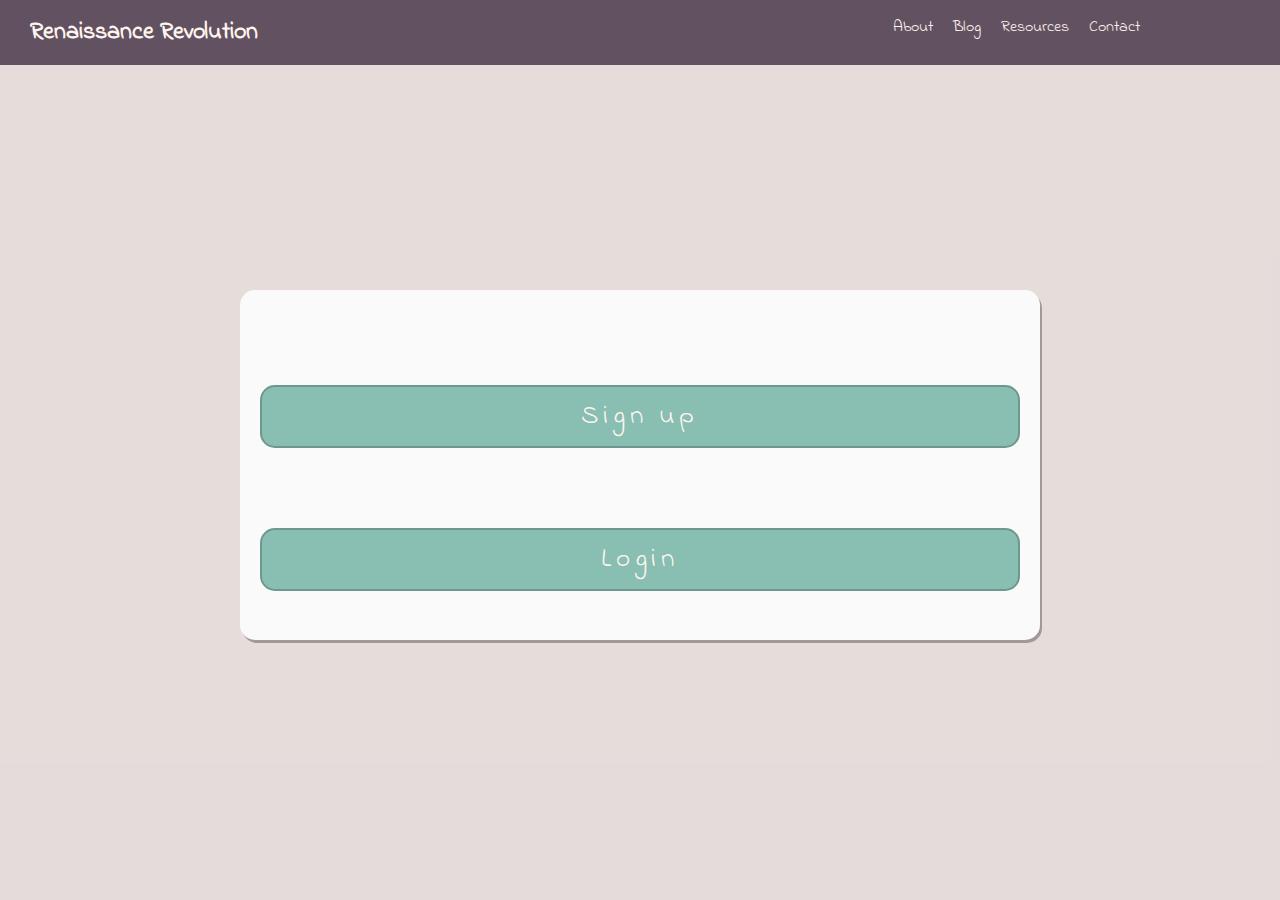
==== home.html @ 581066ed "Start on add link functionality" ====
<!DOCTYPE html>
<html lang="en">
<head>
    <meta charset="UTF-8">
    <meta name="viewport" content="width=device-width, initial-scale=1.0">
    <title>Renaissance Rev</title>
    <link rel="stylesheet" href="style.css">
</head>
<body>
        <nav class="navbar">
            <h2>Renaissance Revolution</h2>
            <ul>
                <li class="nav-options"><a class="nav-links" href="public/about.html">About</a></li>
                <li class="nav-options"><a class="nav-links" href="public/blog.html">Blog</a></li>
                <li class="nav-options"><a class="nav-links" href="public/resources.html">Resources</a></li>
                <li class="nav-options"><a class="nav-links" href="public/contact.html">Contact</a></li>
            </ul>
        </nav>

        <div class="enter-page">
            <form action="submit" class="form">
                <button class="entry-btn" id="signup">Sign up</button>
            </form>
            <form action="submit" class="form">
                <button class="entry-btn" id="login">Login</button>
            </form>
        </div>
<div class="modal-open">
    <div class="container">
        <form class="form">
            <div class="form-control">
                <label for="fname">First Name</label>
                <input type="text" id="fname" placeholder="John" autocomplete="off" >
            </div>
            <div class="form-control">
                <label for="lname">Last Name</label>
                <input type="text" id="fname" placeholder="Doe" autocomplete="off">
            </div>
            <div class="form-control">
                <label for="email">Email</label>
                <input type="text" id="email" placeholder="JohnDoe@email.com" autocomplete="off">
            </div>
            <div class="form-control">
                <label for="password">Password</label>
                <input type="password" id="password" placeholder="Password" autocomplete="off">
            </div>
            <div class="form-control">
                <label for="password2">Confirm Password</label>
                <input type="password" id="password2" placeholder="Confirm password" autocomplete="off">
            </div>
            <button id="signup-submit">submit</button>
        </form>
    </div>
</div>

<div class="modal-open">
    <div class="container" id="login">
        <form class="form">
            <div class="form-control">
                <label for="email">Enter Email</label>
                <input type="text" id="email" placeholder="JohnDoe@email.com" autocomplete="off" >
            </div>
            <div class="form-control">
                <label for="password">Password</label>
                <input type="password" id="password" placeholder="password" autocomplete="off" >
            </div>
            <button id="signup-submit">submit</button>
        </form>
    </div>
</div>

        <script src="script.js"></script>
</body>
</html>
---- style.css ----
@import url('https://fonts.googleapis.com/css2?family=Indie+Flower&display=swap');

* {
    box-sizing: border-box;
    margin: 0;
    padding: 0;
    font-family: "Indie Flower";
}

html,body {
   width:100%;
    height:100%;
    background-color: rgba(75, 7, 0, 0.075);
    min-height: 100vh;
}

/***** NAVBAR *****/


.navbar {
    display: flex;
    width: 100%;
    background-color: #625261;
    padding: 15px 0;
    color: seashell;
    font-family: "Indie Flower";
    padding: 15px;
}

.navbar h2{
    padding-left: 15px;
}

.navbar ul{
    display: flex;
    position: relative;
    list-style-type: none;
    left: 60%;
}

.nav-options {
    margin: 0 10px;
}

.navbar h2:hover {
    cursor: pointer;
}

.nav-options:hover {
    cursor: pointer;
    font-size: 1.10rem;
    font-weight: bold;
}

.nav-links {
    color: seashell;
    text-decoration: none;

}

/***** Login Or Sign up *****/
.enter-page{
    padding-top: 55px;
    position: relative;
    background-color: #fafafa;
    height: 350px;
    width: 1000px;
    margin: auto;
    border-radius: 15px;
    box-shadow: 2px 3px rgba(0, 0, 0, 0.3);
    top: 25%;
}

.entry-btn {
    margin: 20px 0;
    background-color: #89BEB3;
    font-size: 1.7rem;
    font-family: "Indie Flower";
    color: seashell;
    letter-spacing: .3rem;
    padding: 10px;
}

.entry-btn:hover {
    font-weight: bold;
}

/***** FORM VALIDATOR *****/

.modal-open {
    display: none;
    position: fixed;
    background-color: rgba(0, 0, 0, 0.3);
    top: 0;
    bottom: 0;
    left: 0;
    right: 0;
    animation-name: fadein;
    animation-duration: 1s;
}

.container {
    position: absolute;
    background-color: #fafafa;
    justify-content: center;
    width: 400px;
    margin: auto;
    border-radius: 15px;
    box-shadow: 3px 4px rgba(0, 0, 0, 0.3);
    left: 30%;
    top: 20%;
    z-index: 1;
}

.form{
    padding: 20px;
}

.form-control label{
    font-size: 1.3rem;
}

.form-control input{
    margin: 20px 0;
    padding: 5px;
    font-size: 1.1rem;
    border: 2px solid rgba(0, 0, 0, 0.2);
    border-radius: 5px;
    width: 100%;
    height: 30px;
}

.form-control input:focus{
    outline: 0;
    border-color: #777;
}

.form button{
    cursor: pointer;
    background-color: #89BEB3;
    border-radius: 15px;
    border: 2px solid rgba(0, 0, 0, 0.2);
    width: 100%;
    font-size: 1.7rem;
    font-family: "Indie Flower";
    color: seashell;
    letter-spacing: .3rem;
}


.form button:focus{
    outline: 0;
    border-color: #777;
}

#login {
    top: 35%;
}


/***** Transitions *****/


@keyframes fadein {
    from {
        opacity: 0;
    } to {
        opacity: 1;
    }
}



@media (max-width:1300px){
    .navbar ul{
        position: relative;
        left: 50%;
    }
    .enter-page {
        width: 800px;
    }
}

@media (max-width:1050px){
    .navbar ul{
        position: relative;
        left: 40%;
    }
}

@media (max-width:850px){
    .navbar ul{
        position: relative;
        left: 30%;
    }
    .enter-page {
        width: 700px;
    }
}

@media (max-width:750px){
    .navbar ul{
        flex-direction: column;
        left: 25%;
    }
    .navbar h2{
        align-self: center;
    }
    .enter-page {
        width: 400px;
    }
}
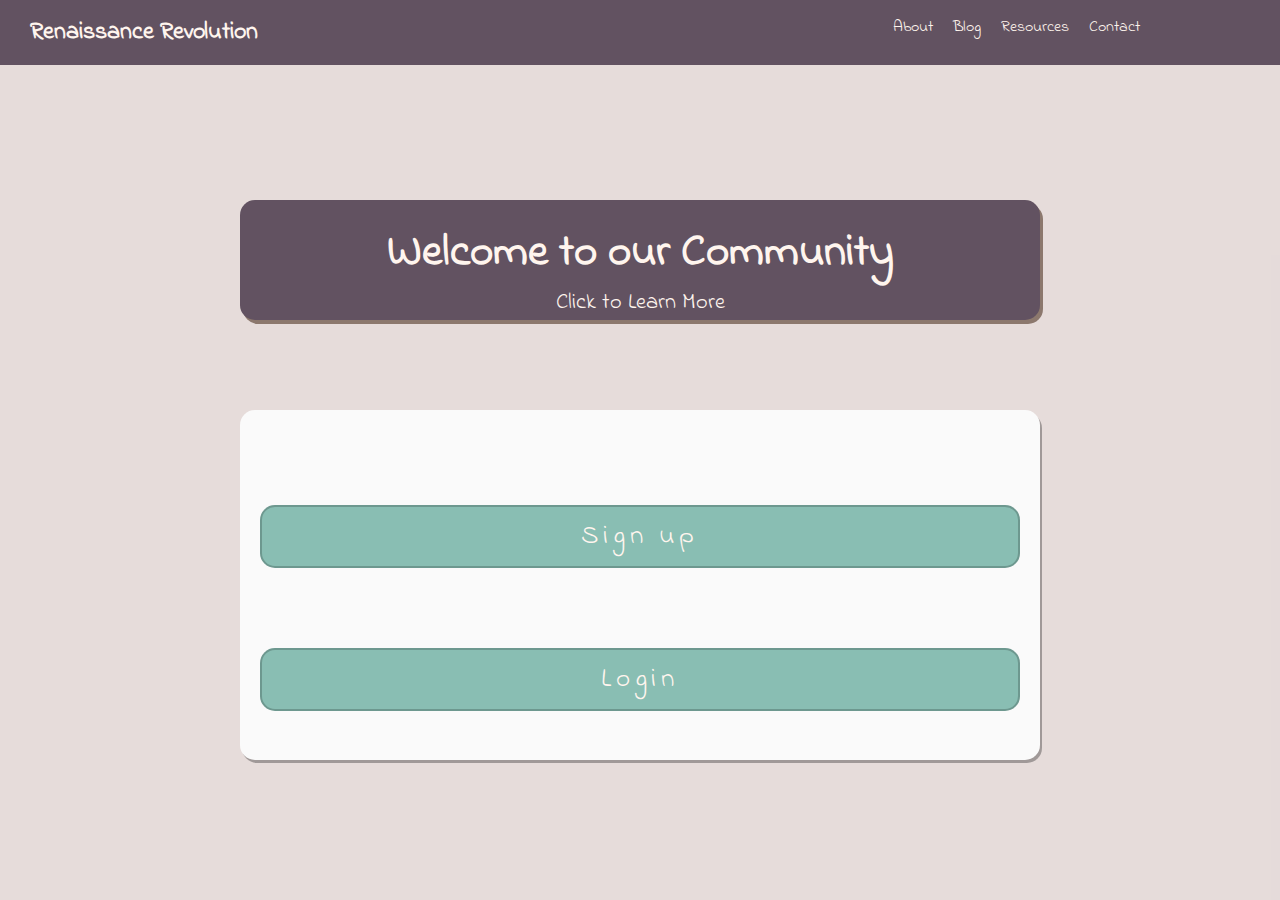
==== commit f8d38625: "Started Blog section" ====
--- a/home.html
+++ b/home.html
@@ -8,7 +8,7 @@
 </head>
 <body>
         <nav class="navbar">
-            <h2>Renaissance Revolution</h2>
+            <h2><a href="/home.html" class="nav-links"> Renaissance Revolution </a></h2>
             <ul>
                 <li class="nav-options"><a class="nav-links" href="public/about.html">About</a></li>
                 <li class="nav-options"><a class="nav-links" href="public/blog.html">Blog</a></li>
@@ -16,7 +16,10 @@
                 <li class="nav-options"><a class="nav-links" href="public/contact.html">Contact</a></li>
             </ul>
         </nav>
-
+        <div class="welcome">
+            <h1>Welcome to our Community</h1>
+            <p><a href="/public/about.html">Click to Learn More</a></p>
+        </div>
         <div class="enter-page">
             <form action="submit" class="form">
                 <button class="entry-btn" id="signup">Sign up</button>
--- a/style.css
+++ b/style.css
@@ -12,6 +12,35 @@
     height:100%;
     background-color: rgba(75, 7, 0, 0.075);
     min-height: 100vh;
+}
+
+.welcome {
+    display: block;
+    position: relative;
+    top: 15%;
+    text-align: center;
+    margin: auto;
+    background-color: #625261;
+    border-radius: 15px;
+    width: 1000px;
+    height: 120px;
+    color: seashell;
+    padding-top: 20px;
+    font-size: 1.4rem;
+    box-shadow: 3px 4px rgba(50, 20, 0, 0.5);
+}
+
+.welcome a{
+    color: seashell;
+    text-decoration: none;
+}
+
+.welcome p a:hover {
+    margin: 0%;
+    padding: 0;
+    cursor: pointer;
+    color: seashell;
+    font-weight: bold;
 }
 
 /***** NAVBAR *****/
@@ -107,7 +136,7 @@
     margin: auto;
     border-radius: 15px;
     box-shadow: 3px 4px rgba(0, 0, 0, 0.3);
-    left: 30%;
+    left: 40%;
     top: 20%;
     z-index: 1;
 }
@@ -157,6 +186,63 @@
     top: 35%;
 }
 
+/****** About *******/
+
+.about {
+    margin: 50px;
+}
+
+.about h1{
+    text-align: center;
+}
+
+.about p{
+    font-size: 1.3rem;
+    letter-spacing: 1px;
+}
+
+hr {
+    color: #625261;
+    opacity: .5;
+    border-style: none;
+    border-top-style: dotted;
+    border-width: 10px;
+    width: 30%;
+    margin: auto;
+}
+
+/***** BLOG *****/
+
+.blog-container {
+
+}
+
+.blog-post{
+ margin: 10px;
+}
+
+.blog-title {
+    position: relative;
+    display: inline-flex;
+    padding-bottom: 5px;
+}
+
+.blog-title h4{
+    position: absolute;
+    left : 300px;
+}
+
+.blog-body {
+ padding-top: 5px;
+}
+
+.blog-post hr {
+    border-top-style: solid;
+    border-width: 3px;
+    width: 100%;
+    margin: auto;
+}
+
 
 /***** Transitions *****/
 
@@ -179,6 +265,12 @@
     .enter-page {
         width: 800px;
     }
+    .container{
+        left: 30%;
+    }
+    .welcome {
+        width: 800px;
+    }
 }
 
 @media (max-width:1050px){
@@ -186,6 +278,9 @@
         position: relative;
         left: 40%;
     }
+    .container{
+        left: 25%;
+    }
 }
 
 @media (max-width:850px){
@@ -196,6 +291,9 @@
     .enter-page {
         width: 700px;
     }
+    .welcome {
+        width: 700px;
+    }
 }
 
 @media (max-width:750px){
@@ -209,4 +307,12 @@
     .enter-page {
         width: 400px;
     }
+
+    .container{
+        left: 10%;
+    }
+    .welcome {
+        height: 200px;
+        width: 400px;
+    }
 }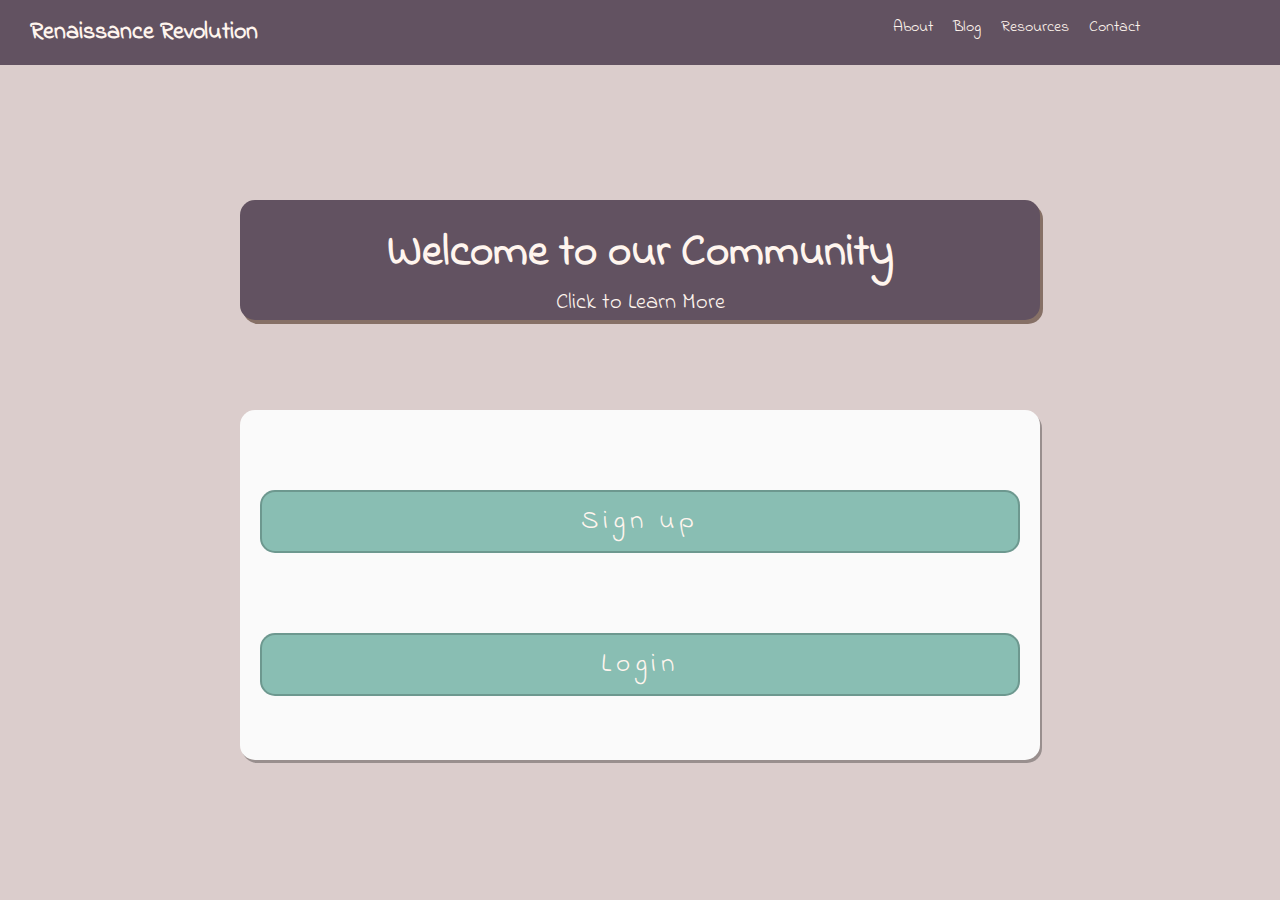
==== commit ac14b218: "Started New Blog Post Functionality" ====
--- a/home.html
+++ b/home.html
@@ -22,10 +22,10 @@
         </div>
         <div class="enter-page">
             <form action="submit" class="form">
-                <button class="entry-btn" id="signup">Sign up</button>
+                <button class="btn" id="signup">Sign up</button>
             </form>
             <form action="submit" class="form">
-                <button class="entry-btn" id="login">Login</button>
+                <button class="btn" id="login">Login</button>
             </form>
         </div>
 <div class="modal-open">
@@ -57,7 +57,7 @@
 </div>
 
 <div class="modal-open">
-    <div class="container" id="login">
+    <div class="container" id="new-post-send">
         <form class="form">
             <div class="form-control">
                 <label for="email">Enter Email</label>
@@ -72,6 +72,6 @@
     </div>
 </div>
 
-        <script src="script.js"></script>
+        <script src="/home.js"></script>
 </body>
 </html>--- a/style.css
+++ b/style.css
@@ -7,12 +7,16 @@
     font-family: "Indie Flower";
 }
 
+
 html,body {
-   width:100%;
-    height:100%;
-    background-color: rgba(75, 7, 0, 0.075);
-    min-height: 100vh;
-}
+    width:100%;
+     height:100%;
+     height: 100%;
+ }
+ body {
+     background-color: rgba(75, 7, 0, 0.2);
+ }
+ 
 
 .welcome {
     display: block;
@@ -89,7 +93,7 @@
 
 /***** Login Or Sign up *****/
 .enter-page{
-    padding-top: 55px;
+    padding-top: 40px;
     position: relative;
     background-color: #fafafa;
     height: 350px;
@@ -100,7 +104,7 @@
     top: 25%;
 }
 
-.entry-btn {
+.btn {
     margin: 20px 0;
     background-color: #89BEB3;
     font-size: 1.7rem;
@@ -110,7 +114,7 @@
     padding: 10px;
 }
 
-.entry-btn:hover {
+.btn:hover {
     font-weight: bold;
 }
 
@@ -164,7 +168,7 @@
     border-color: #777;
 }
 
-.form button{
+form button{
     cursor: pointer;
     background-color: #89BEB3;
     border-radius: 15px;
@@ -177,7 +181,7 @@
 }
 
 
-.form button:focus{
+form button:focus{
     outline: 0;
     border-color: #777;
 }
@@ -212,9 +216,19 @@
 }
 
 /***** BLOG *****/
-
+.wrapper {
+    margin: 0;
+    padding: 0;
+    height: 100%;
+    position: relative;
+    display: grid;
+    grid-template-columns: 33% 33% 33%;
+    grid-template-rows: 25% 25% 25%;
+}
 .blog-container {
-
+    margin-top: 10px;
+    left: 0;
+    position: relative;
 }
 
 .blog-post{
@@ -243,6 +257,44 @@
     margin: auto;
 }
 
+/***** NEW BLOG POST *****/
+
+.new-post-open{
+    position: fixed;
+    background-color: rgba(0, 0, 0, 0.3);
+    top: 0;
+    bottom: 0;
+    left: 0;
+    right: 0;
+    z-index: 1;
+    animation-name: fadein;
+    animation-duration: 1s;
+}
+
+
+textarea {
+    resize: none;
+}
+
+.new-post{
+    margin: 0;
+    padding: 10px;
+    left: 39%;
+}
+
+.form-control textarea{
+    margin: 20px 0;
+    padding: 5px;
+    font-size: 1.1rem;
+    border: 2px solid rgba(0, 0, 0, 0.2);
+    border-radius: 5px;
+    width: 100%;
+}
+
+.form-control textarea:focus{
+    outline: 0;
+    border-color: #777;
+}
 
 /***** Transitions *****/
 
@@ -271,6 +323,12 @@
     .welcome {
         width: 800px;
     }
+    .blog-container{
+        left: 0;
+    }
+    .wrapper {
+        grid-template-columns: 50% 50%;
+    }
 }
 
 @media (max-width:1050px){
@@ -281,6 +339,12 @@
     .container{
         left: 25%;
     }
+    .blog-container{
+        left: 0;
+    }
+    .blog-post{
+        padding: 5px 5px; 
+    }
 }
 
 @media (max-width:850px){
@@ -294,6 +358,13 @@
     .welcome {
         width: 700px;
     }
+    .blog-container{
+        left: 0;
+        margin-top: 25px;
+    }
+    .wrapper{
+        display: inline;
+    }
 }
 
 @media (max-width:750px){
@@ -315,4 +386,19 @@
         height: 200px;
         width: 400px;
     }
-}+    .blog-container{
+        left: 0;
+    }
+}
+
+@media(max-height:850px){
+    .wrapper {
+        grid-template-rows: 33% 33%;
+    }
+}
+
+@media(max-height:600px){
+    .wrapper {
+        grid-template-rows: 50% 50%;
+    }
+}
